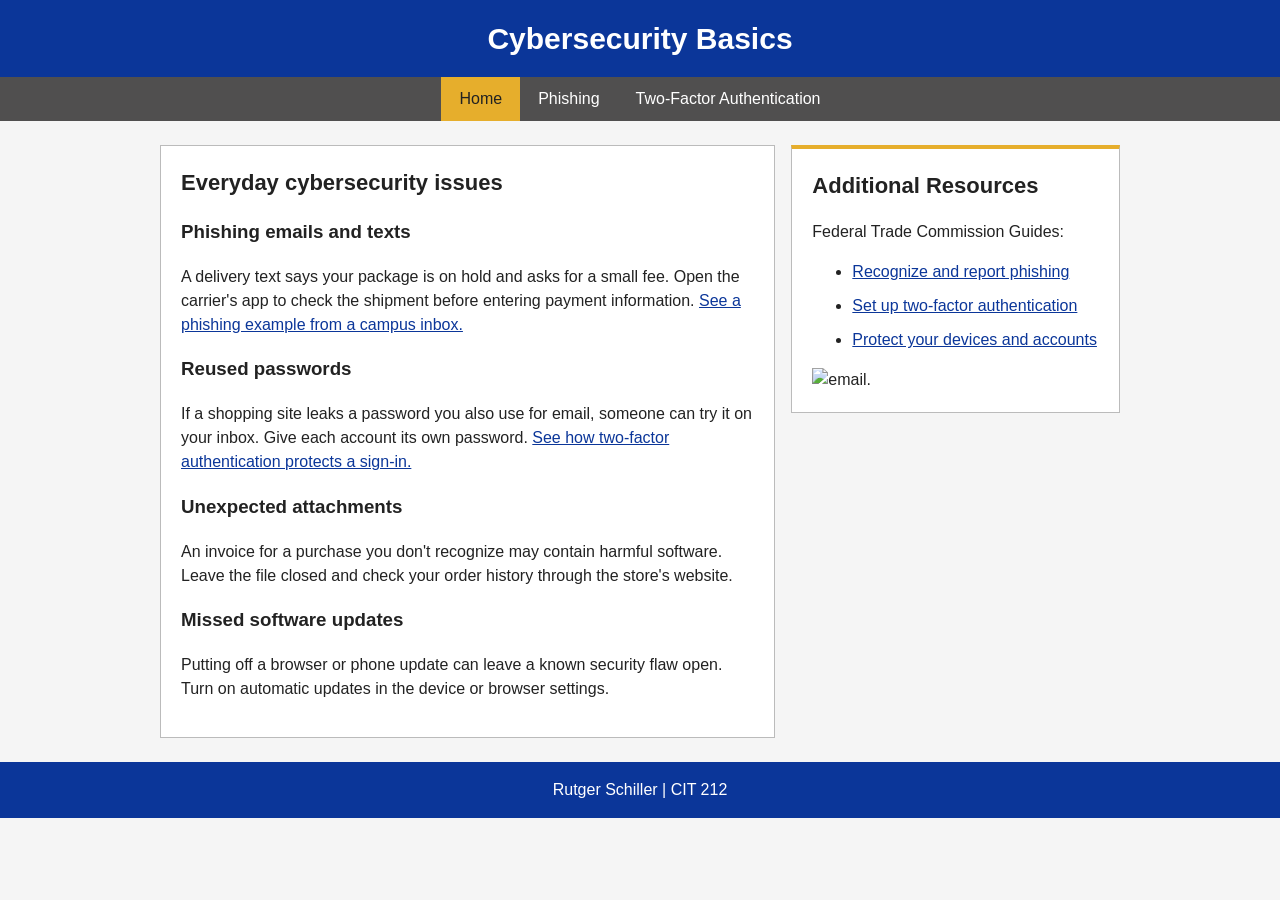
==== index.html @ 1530e0ad "Add files via upload" ====
<!DOCTYPE html>
<html lang="en">
<head>
    <meta charset="UTF-8">
    <meta name="viewport" content="width=device-width, initial-scale=1.0">
    <title>Home</title>
    <link rel="stylesheet" href="style.css">
</head>
<body>
    <header>
        <h1>Cybersecurity Basics</h1>
    </header>

    <nav>
        <ul>
            <li><a href="index.html" class="current" aria-current="page">Home</a></li>
            <li><a href="phishing.html">Phishing</a></li>
            <li><a href="accounts.html">Two-Factor Authentication</a></li>
        </ul>
    </nav>

    <main class="wrapper">
        <article>
            <h2>Everyday cybersecurity issues</h2>
            <h3>Phishing emails and texts</h3>
            <p>A delivery text says your package is on hold and asks for a small fee. Open the carrier's app to check the shipment before entering payment information. <a href="phishing.html">See a phishing example from a campus inbox.</a></p>

            <h3>Reused passwords</h3>
            <p>If a shopping site leaks a password you also use for email, someone can try it on your inbox. Give each account its own password. <a href="accounts.html">See how two-factor authentication protects a sign-in.</a></p>

            <h3>Unexpected attachments</h3>
            <p>An invoice for a purchase you don't recognize may contain harmful software. Leave the file closed and check your order history through the store's website.</p>

            <h3>Missed software updates</h3>
            <p>Putting off a browser or phone update can leave a known security flaw open. Turn on automatic updates in the device or browser settings.</p>
        </article>
        <aside>
            <h2>Additional Resources</h2>
            <p>Federal Trade Commission Guides:</p>
            <ul>
                <li><a href="https://consumer.ftc.gov/articles/how-recognize-avoid-phishing-scams">Recognize and report phishing</a></li>
                <li><a href="https://consumer.ftc.gov/articles/use-two-factor-authentication-protect-your-accounts">Set up two-factor authentication</a></li>
                <li><a href="https://consumer.ftc.gov/articles/protect-your-personal-information-hackers-and-scammers">Protect your devices and accounts</a></li>
            </ul>
            <div class="picture">
                <img src="cybersecurity.jpg" alt="email.">
                
            </div>
        </aside>
    </main>
<footer> Rutger Schiller | CIT 212</footer>
</body>
</html>
---- style.css ----
/* Shared page colors and font */
body {
    margin: 0;
    background-color: #f5f5f5;
    color: #222222;
    font-family: Arial, sans-serif;
    line-height: 1.5;
}

header, footer {
    background-color: #0b3699;
    color: white;
    text-align: center;
    padding: 16px;
}

h1 {
    margin: 0;
    font-size: 30px;
}

h2 {
    margin-top: 0;
    font-size: 22px;
}

a {
    color: #0b3699;
}


nav {
    background-color: #504f4f;
}

nav ul {
    display: flex;
    justify-content: center;
    list-style-type: none;
    margin: 0;
    padding: 0;
}

nav a {
    display: block;
    padding: 10px 18px;
    color: white;
    text-decoration: none;
}

nav a:hover, nav .current {
    background-color: #e6ae2c;
    color: #222222;
}


.wrapper {
    display: flex;
    align-items: flex-start;
    width: 90%;
    max-width: 960px;
    margin: 24px auto;
}

article, aside {
    padding: 20px;
    background-color: white;
    border: 1px solid #bbbbbb;
}

article {
    flex: 2;
}

aside {
    flex: 1;
    margin-left: 16px;
    border-top: 4px solid #e6ae2c;
}

article li, aside li {
    margin-bottom: 10px;
}

.message {
    padding: 0 14px;
    background-color: #f5f5f5;
    border-left: 4px solid #0b3699;
}


.picture {
    position: relative;
}

.picture img {
    display: block;
    width: 100%;
}


@media screen and (max-width: 670px) {
    .wrapper {
        flex-direction: column;
        align-items: stretch;
    }

    aside {
        margin: 16px 0 0;
    }
}


@media screen and (max-width: 480px) {
    nav ul {
        flex-direction: column;
        text-align: center;
    }

    h1 {
        font-size: 24px;
    }
}
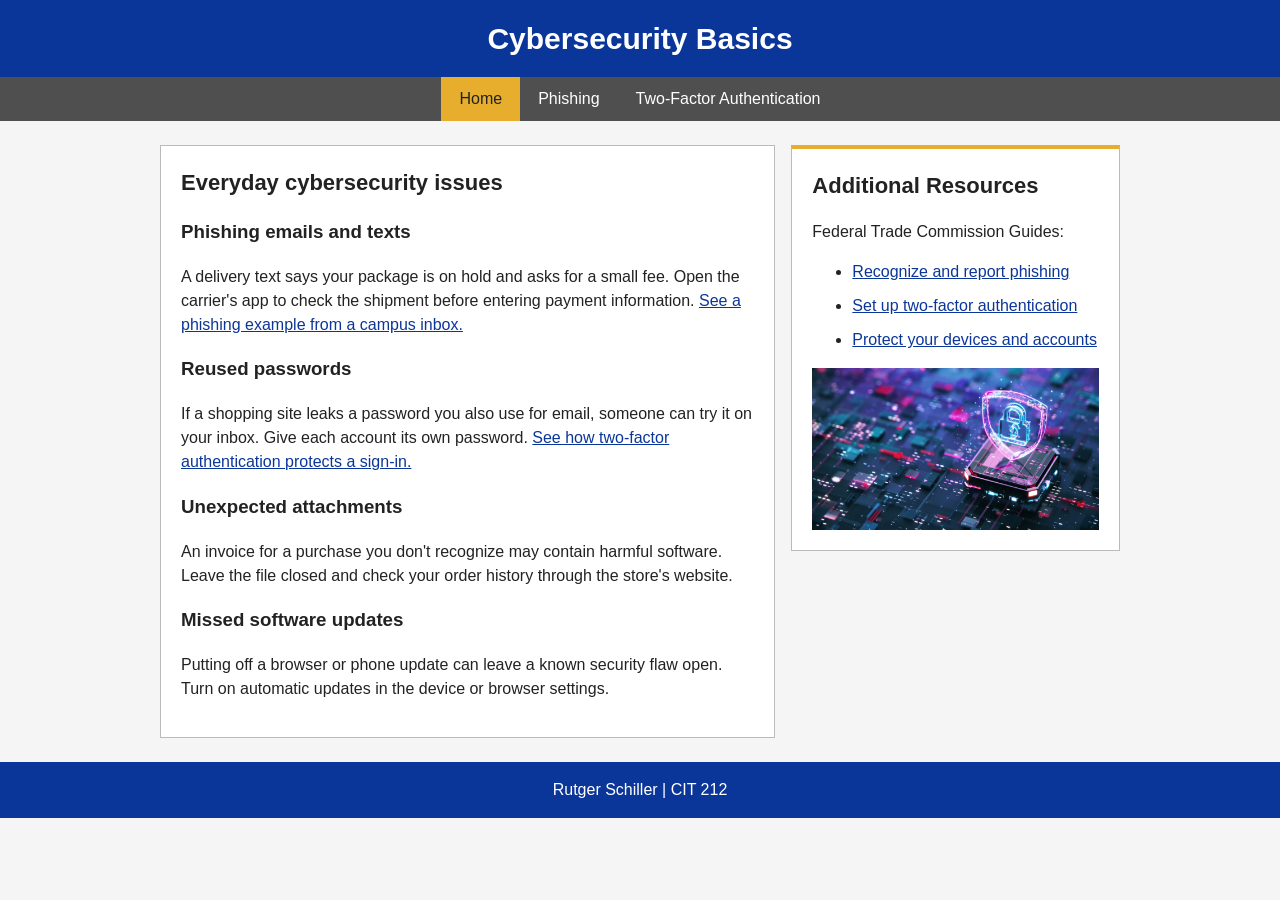
==== commit d42a095d: "Update image source and alt text in index.html" ====
--- a/index.html
+++ b/index.html
@@ -43,7 +43,7 @@
                 <li><a href="https://consumer.ftc.gov/articles/protect-your-personal-information-hackers-and-scammers">Protect your devices and accounts</a></li>
             </ul>
             <div class="picture">
-                <img src="cybersecurity.jpg" alt="email.">
+                <img src="Cybersecurity.jpg" alt="lock">
                 
             </div>
         </aside>
